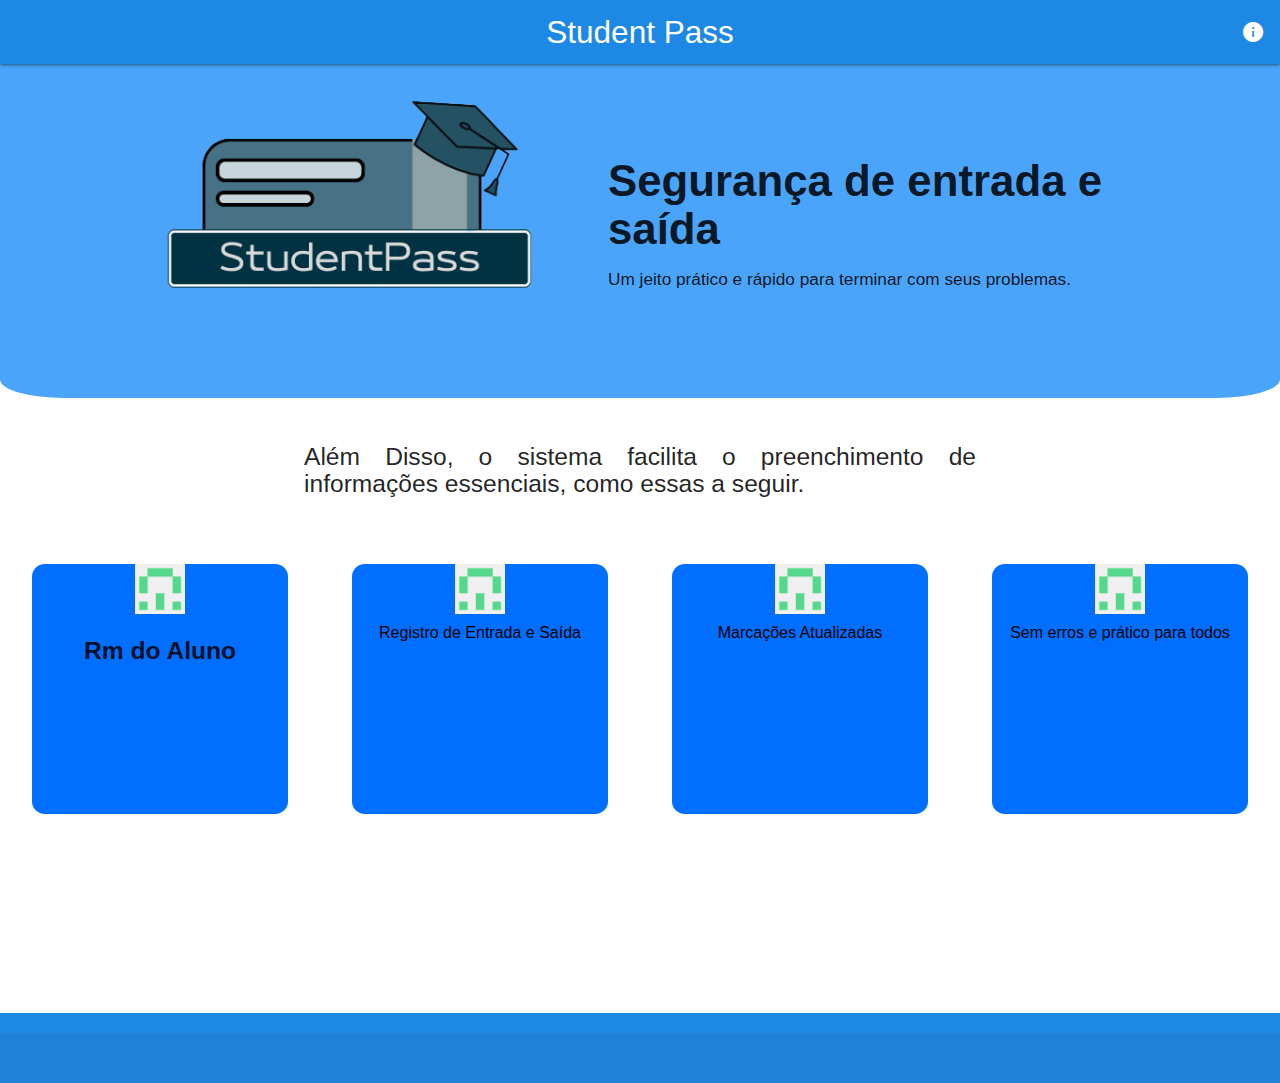
==== index.html @ e9d3d4f1 "[04/12/2023] + Things" ====
<!DOCTYPE html>
<html lang="en">
<head>
    <meta charset="UTF-8">
    <meta http-equiv="X-UA-Compatible" content="IE=edge">
    <meta name="viewport" content="width=device-width, initial-scale=1.0">
    <link rel="stylesheet" href="https://cdnjs.cloudflare.com/ajax/libs/materialize/1.0.0/css/materialize.min.css"> <!-- CSS from Materialize -->
    <link href="https://fonts.googleapis.com/icon?family=Material+Icons" rel="stylesheet">
    <link rel="stylesheet" href="style.css">
    <script src="https://cdnjs.cloudflare.com/ajax/libs/materialize/1.0.0/js/materialize.min.js"></script> <!-- CSS from Materialize -->
    <script src="motor.js" type="text/JavaScript"></script>
    <title>Student Pass</title>
</head>
<body style="background: white">
  <nav class="fixingPage">
    <div class="nav-wrapper blue darken-1">
    <label class="brand-logo center">Student Pass</label>
      <ul class="right hide-on-med-and-down">
        <li>
          <li><a href="#"><i class="material-icons">info</i></a></li> 
        </li>
      </ul>
    </div>
  </nav>

  <br>
  <div class="nav-wrapper customCard2">
    <div class="invisibleCustomCard">
      <div class="row valign-wrapper">
        <div class="col s8">
          <img src="Imagens/StudentPass.png" alt="Imagem do StudentPass" class="responsive-img">
        </div>
        <div class="col s9">
          <h3 style="font-weight: bolder;">Segurança de entrada e saída</h3>
          <h6 style="margin-bottom: 20%;">Um jeito prático e rápido para terminar com seus problemas.</h6>
        </div>
      </div>
    </div>
  </div>
  <br>

  <div class="customCard">
    <br>
    <h5 class="center txtBig">Além Disso, o sistema facilita o preenchimento de informações essenciais, como essas a seguir.</h5>
    <br>
  </div>
  <br>
  <br>
  <div class="rowing">
    <div class="customCard3 center">
      <img src="/Imagens/bot.png" alt="Icone de Cartão" class="sizeAjust"><br>
      <h5 style="font-weight: bolder;">Rm do Aluno</h5>
      <h6></h6>
    </div>
    <div class="customCard3 center">
      <img src="/Imagens/bot.png" alt="Icone de Porta" class="sizeAjust"><br>
      <label class="txtZero">Registro de Entrada e Saída</label>
    </div>
    <div class="customCard3 center">
      <img src="/Imagens/bot.png" alt="Icone " class="sizeAjust"><br>
      <label class="txtZero">Marcações Atualizadas</label>
    </div>
    <div class="customCard3 center">
      <img src="/Imagens/bot.png" alt="Icone " class="sizeAjust"><br>
      <label class="txtZero">Sem erros e prático para todos</label>
    </div>
  </div>

  <footer class="page-footer blue darken-1 onBottom"> <!-- Elemento Chão -->
    <div class="footer-copyright">
    </div>
  </footer>
</body>
</html>
---- style.css ----
body{
    background-color: rgba(0,0,0,0.0125);
}
.logo{
    opacity: 0.75;
    filter: blur(2px);
    z-index: -1;
    margin: 0% 25% 0% 25%;
}
.projetoLogo{
    z-index: -1;
    margin: 5% 36.5% -5% 36.5%;
    height: 400px;
    width: 400px;
}
.rowing{
    display: flex;
    flex-direction: row;
    align-self: center;
}

.sizeAjust{
    height: 50px;
    width: 50px;
}
.page-footer{
    margin-top: 15.5%;
}
.slogan{
    margin-left: 25.5%;
    width: 50%;
}
.customBar{
    background-color: rgba(128,128,128,0.5);
    height:2px;
    border: none;
}
.customBar2{
    background-color: darkslategray;
    height:2px;
    border: none;
}
.centering{
    width: 50%;
    margin: 1% 0% 1% 25%;
}
.txtZero{
    color: black;
    font-size: medium;
}
.bolded{
    font-weight: bolder;
    border-bottom: 1.5px solid rgba(0,0,0,0.5);
}
.sized{
    width: 25px;
    height: 25px;
    box-shadow: 0px 0px 10px 1px rgba(100, 100, 100, 0.5);
    transition: all 0.1s linear;
}
.blueLght:hover{
    box-shadow: 0px 0px 10px 2px rgb(0, 38, 255);
    background-color: rgb(149, 149, 255);
}
.blIght:hover{
    box-shadow: 0px 0px 10px 2px rgb(255, 0, 0);
    background-color: red;
}
.orangelight:hover{
    box-shadow: 0px 0px 10px 2px rgb(218, 131, 0);
    background-color: orange;
}
.bnLight:hover{
    box-shadow: 0px 0px 10px 1px rgb(10, 0, 102);
    background-color: cyan;
}
.fixingPage{
    position: fixed;
    z-index: 1;
}
.txtBig{
    width: 70%;
    margin: 0% 15% 0% 15%;
    text-align: justify;
}
.customCard{
    width: 75%;
    margin: 0% 12.5% 0% 12.5%;
}
.customCard2{
    width: 100%;
    background-color: rgb(74, 165, 250);
    border-radius: 5%;
    height: 375px;
}
.invisibleCustomCard{
    width: 82%;
    margin: 0% 8% 0% 8%;
    height: 450px;
    background-color: transparent;
}
.customCard3{
    width: 20%;
    background-color: rgb(0, 110, 255);
    border-radius: 5%;
    height: 250px;
    margin: 0% 2.5% 0% 2.5%;
}
@media (max-width: 925px) {
    .logo{
        opacity: 0.75;
        filter: blur(2px);
        z-index: -1;
        width: 100%;
        margin: 0%;
    }
    .projetoLogo{
        z-index: -1;
        margin: 0%;
        width: 50%;
        margin: 10% 25% 0% 25%;
    }
    .rowing{
        display: flex;
        flex-direction: column;
        align-items: center;
    }
    .customCard3{
        width: 62.5%;
        border-radius: 5px;
        height: 175px;
        margin: 2.5% 0% 2.5% 0%;
    }
}
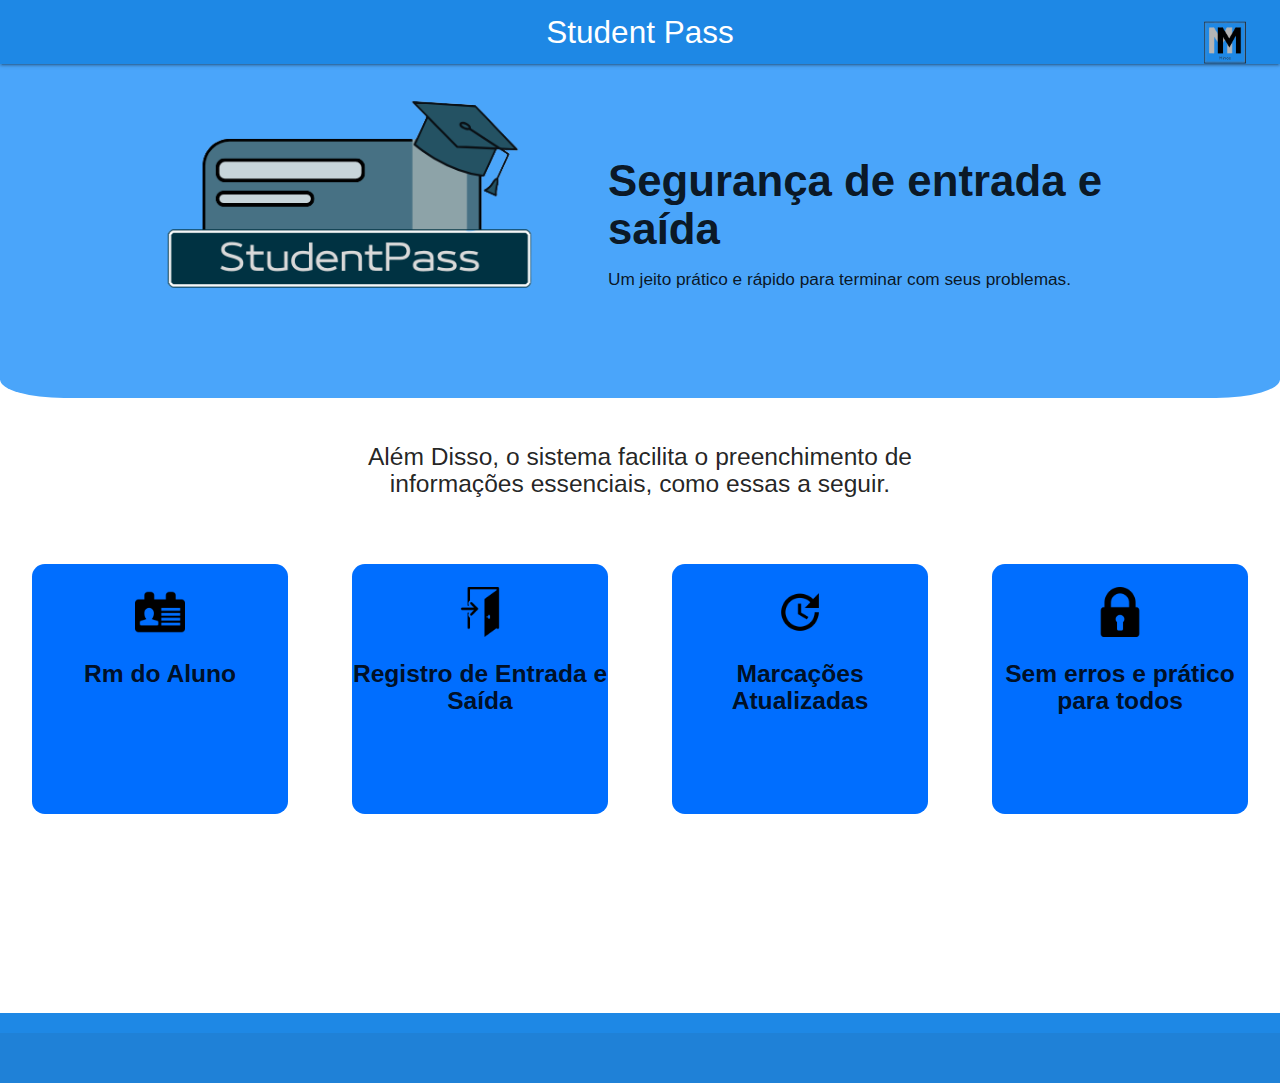
==== commit 3978d65e: "[04/12/2023] + things again" ====
--- a/index.html
+++ b/index.html
@@ -17,7 +17,7 @@
     <label class="brand-logo center">Student Pass</label>
       <ul class="right hide-on-med-and-down">
         <li>
-          <li><a href="#"><i class="material-icons">info</i></a></li> 
+          <li><a href="/mirros.html"><img src="/Imagens/logo.png" class="miniCustomIcon"></img></a></li> 
         </li>
       </ul>
     </div>
@@ -41,28 +41,37 @@
 
   <div class="customCard">
     <br>
-    <h5 class="center txtBig">Além Disso, o sistema facilita o preenchimento de informações essenciais, como essas a seguir.</h5>
+    <h5 class="center txtBig" style="text-align: center;">Além Disso, o sistema facilita o preenchimento de informações essenciais, como essas a seguir.</h5>
     <br>
   </div>
   <br>
   <br>
   <div class="rowing">
     <div class="customCard3 center">
-      <img src="/Imagens/bot.png" alt="Icone de Cartão" class="sizeAjust"><br>
+      <br>
+      <img src="/Icones/Card_Person_Icon.png" alt="Icone de Cartão" class="sizeAjust">
+      <br>
       <h5 style="font-weight: bolder;">Rm do Aluno</h5>
       <h6></h6>
     </div>
     <div class="customCard3 center">
-      <img src="/Imagens/bot.png" alt="Icone de Porta" class="sizeAjust"><br>
-      <label class="txtZero">Registro de Entrada e Saída</label>
+      <br>
+      <img src="/Icones/Exit_Door_Icon.png" alt="Icone de Porta" class="sizeAjust">
+      <br>
+      <h5 style="font-weight: bolder;">Registro de Entrada e Saída</h5>
+      <label class="txtZero"></label>
     </div>
     <div class="customCard3 center">
-      <img src="/Imagens/bot.png" alt="Icone " class="sizeAjust"><br>
-      <label class="txtZero">Marcações Atualizadas</label>
+      <br>
+      <img src="/Icones/Update_Icon.png" alt="Icone " class="sizeAjust">
+      <br>
+      <h5 style="font-weight: bolder;">Marcações Atualizadas</h5>
     </div>
     <div class="customCard3 center">
-      <img src="/Imagens/bot.png" alt="Icone " class="sizeAjust"><br>
-      <label class="txtZero">Sem erros e prático para todos</label>
+      <br>
+      <img src="/Icones/Securtiy_Icon.png" alt="Icone de Fechadura" class="sizeAjust">
+      <br>
+      <h5 style="font-weight: bolder;">Sem erros e prático para todos</h5>
     </div>
   </div>
 
--- a/style.css
+++ b/style.css
@@ -106,6 +106,10 @@
     height: 250px;
     margin: 0% 2.5% 0% 2.5%;
 }
+.miniCustomIcon{
+    width: 100%;
+    height: 85px;
+}
 @media (max-width: 925px) {
     .logo{
         opacity: 0.75;
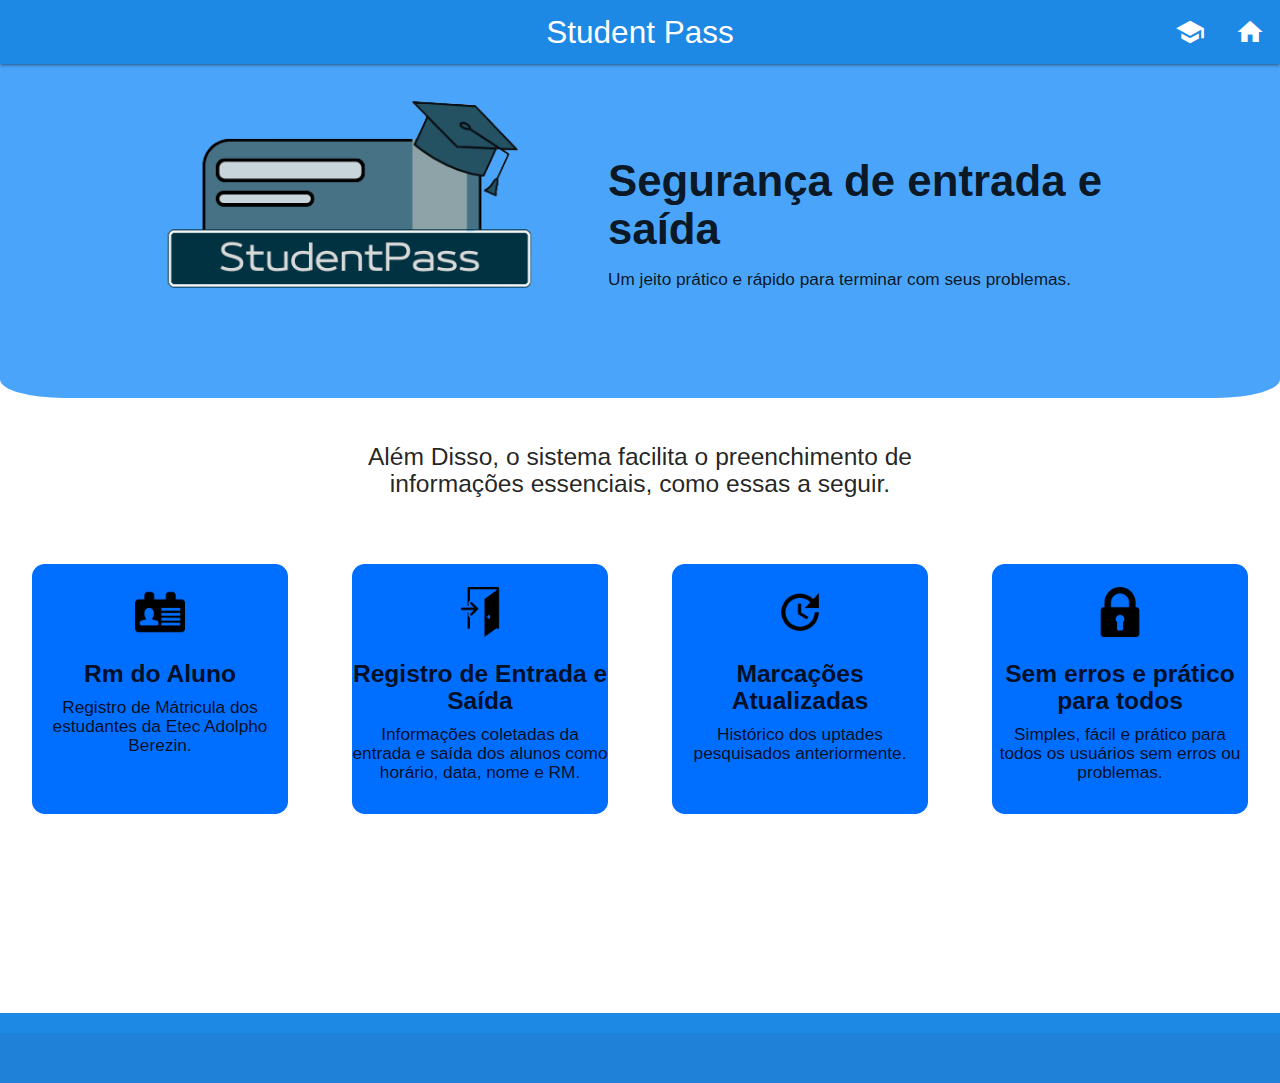
==== commit d238fdda: "[04/12/2023] MOre Updates" ====
--- a/index.html
+++ b/index.html
@@ -17,7 +17,8 @@
     <label class="brand-logo center">Student Pass</label>
       <ul class="right hide-on-med-and-down">
         <li>
-          <li><a href="/mirros.html"><img src="/Imagens/logo.png" class="miniCustomIcon"></img></a></li> 
+          <li><a href="/index.html"><i class="material-icons" style="font-size: 30px;">school</i></a></li>
+          <li><a href="/mirros.html"><i class="material-icons" style="font-size: 30px;">home</i></a></li>
         </li>
       </ul>
     </div>
@@ -52,13 +53,14 @@
       <img src="/Icones/Card_Person_Icon.png" alt="Icone de Cartão" class="sizeAjust">
       <br>
       <h5 style="font-weight: bolder;">Rm do Aluno</h5>
-      <h6></h6>
+      <h6>Registro de Mátricula dos estudantes da Etec Adolpho Berezin.</h6>
     </div>
     <div class="customCard3 center">
       <br>
       <img src="/Icones/Exit_Door_Icon.png" alt="Icone de Porta" class="sizeAjust">
       <br>
       <h5 style="font-weight: bolder;">Registro de Entrada e Saída</h5>
+      <h6>Informações coletadas da entrada e saída dos alunos como horário, data, nome e RM.</h6>
       <label class="txtZero"></label>
     </div>
     <div class="customCard3 center">
@@ -66,12 +68,14 @@
       <img src="/Icones/Update_Icon.png" alt="Icone " class="sizeAjust">
       <br>
       <h5 style="font-weight: bolder;">Marcações Atualizadas</h5>
+      <h6>Histórico dos uptades pesquisados anteriormente.</h6>
     </div>
     <div class="customCard3 center">
       <br>
       <img src="/Icones/Securtiy_Icon.png" alt="Icone de Fechadura" class="sizeAjust">
       <br>
       <h5 style="font-weight: bolder;">Sem erros e prático para todos</h5>
+      <h6>Simples, fácil e prático para todos os usuários sem erros ou problemas.</h6>
     </div>
   </div>
 
--- a/style.css
+++ b/style.css
@@ -2,10 +2,11 @@
     background-color: rgba(0,0,0,0.0125);
 }
 .logo{
-    opacity: 0.75;
-    filter: blur(2px);
+    opacity: 0.95;
+    filter: blur(1.5px);
     z-index: -1;
-    margin: 0% 25% 0% 25%;
+    width: 32%;
+    margin: 0% 34% 0% 34%;
 }
 .projetoLogo{
     z-index: -1;
@@ -31,12 +32,12 @@
     width: 50%;
 }
 .customBar{
-    background-color: rgba(128,128,128,0.5);
+    background-color: black;
     height:2px;
     border: none;
 }
 .customBar2{
-    background-color: darkslategray;
+    background-color: rgb(0, 0, 107);
     height:2px;
     border: none;
 }
@@ -67,8 +68,8 @@
     background-color: red;
 }
 .orangelight:hover{
-    box-shadow: 0px 0px 10px 2px rgb(218, 131, 0);
-    background-color: orange;
+    box-shadow: 0px 0px 10px 2px rgb(255, 81, 0);
+    background-color: rgb(217, 188, 127);
 }
 .bnLight:hover{
     box-shadow: 0px 0px 10px 1px rgb(10, 0, 102);
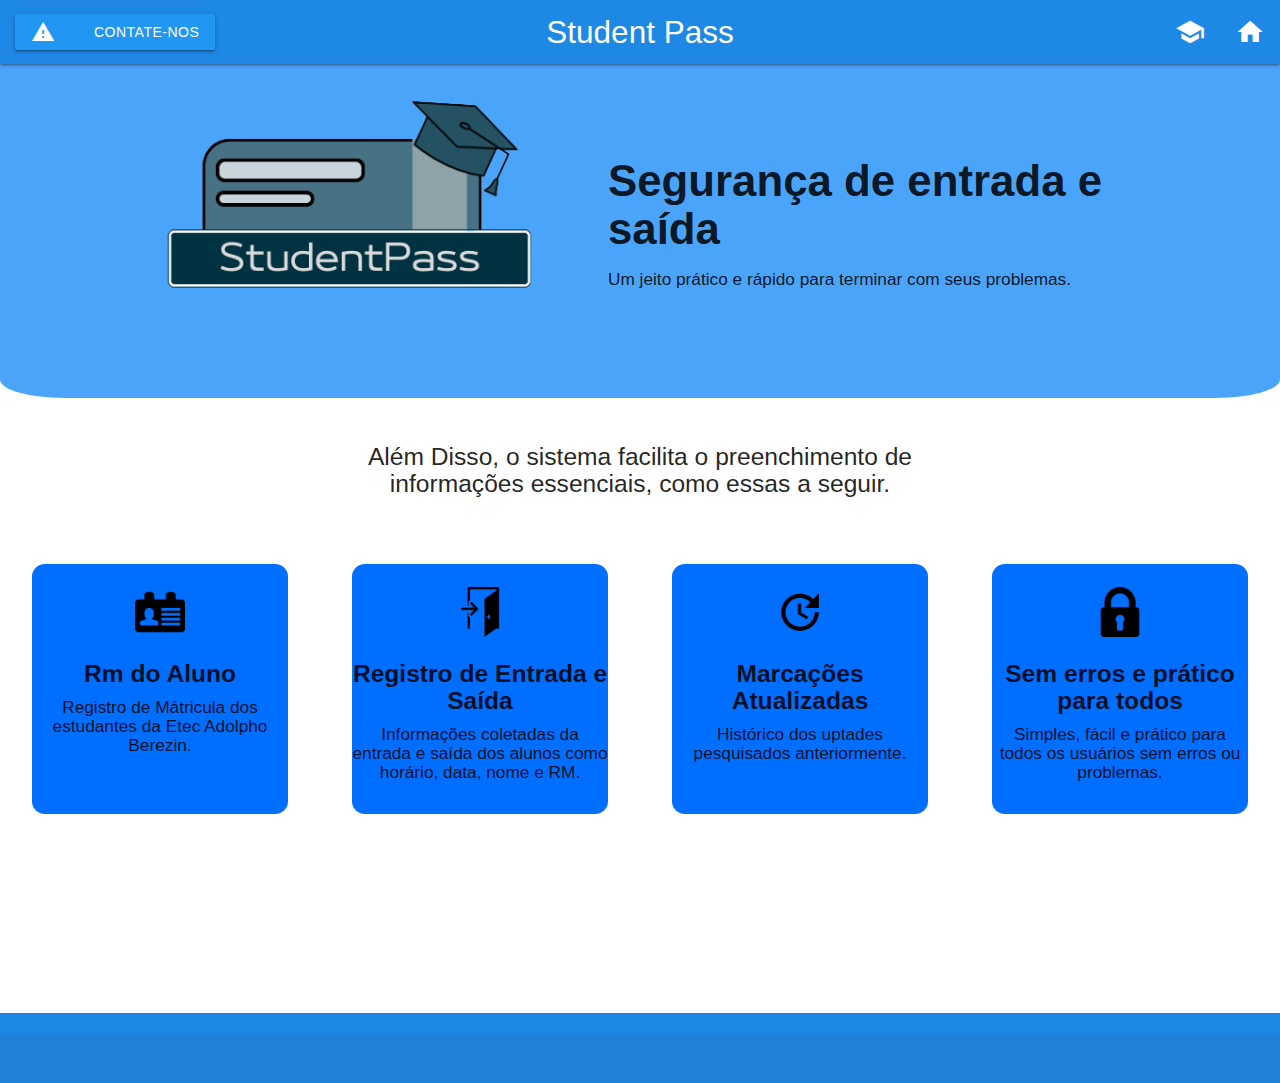
==== commit 5a749ed1: "[04/12/2023] Contact Link" ====
--- a/index.html
+++ b/index.html
@@ -10,16 +10,20 @@
     <script src="https://cdnjs.cloudflare.com/ajax/libs/materialize/1.0.0/js/materialize.min.js"></script> <!-- CSS from Materialize -->
     <script src="motor.js" type="text/JavaScript"></script>
     <title>Student Pass</title>
+    <link rel="shortcut icon" type="imagex/png" href="/Icones/Card_Person_Icon.png">
 </head>
 <body style="background: white">
   <nav class="fixingPage">
     <div class="nav-wrapper blue darken-1">
     <label class="brand-logo center">Student Pass</label>
-      <ul class="right hide-on-med-and-down">
+      <ul class="right">
         <li>
-          <li><a href="/index.html"><i class="material-icons" style="font-size: 30px;">school</i></a></li>
-          <li><a href="/mirros.html"><i class="material-icons" style="font-size: 30px;">home</i></a></li>
+          <li><a href="index.html"><i class="material-icons" style="font-size: 30px;">school</i></a></li>
+          <li><a href="mirros.html"><i class="material-icons" style="font-size: 30px;">home</i></a></li>
         </li>
+      </ul>
+      <ul class="left">
+        <a class="waves-effect waves-light btn blue" href="contact.html"><i class="material-icons left">report_problems</i>Contate-nos</a>
       </ul>
     </div>
   </nav>
@@ -65,7 +69,7 @@
     </div>
     <div class="customCard3 center">
       <br>
-      <img src="/Icones/Update_Icon.png" alt="Icone " class="sizeAjust">
+      <img src="/Icones/Update_Icon.png" alt="Icone de Relógio" class="sizeAjust">
       <br>
       <h5 style="font-weight: bolder;">Marcações Atualizadas</h5>
       <h6>Histórico dos uptades pesquisados anteriormente.</h6>
--- a/style.css
+++ b/style.css
@@ -107,9 +107,32 @@
     height: 250px;
     margin: 0% 2.5% 0% 2.5%;
 }
+.customCard4{
+    width: 35%;
+    background-color: white;
+    border-radius: 5%;
+    height: 750px;
+    margin: 5% 31.25% 0% 31.25%;
+}
 .miniCustomIcon{
     width: 100%;
     height: 85px;
+}
+::placeholder{
+    color: black;
+}
+.btnSubmit{
+    background-color: rgb(0, 255, 234);
+    border: none;
+    width: 25%;
+    height: 50px;
+    border-radius: 10px;
+    margin: 0% 37.5% 0% 37.5%;
+    transition: all linear 0.25s;
+}
+.btnSubmit:hover{
+    background-color: cyan;
+    transform: scale(112%, 112%);
 }
 @media (max-width: 925px) {
     .logo{
